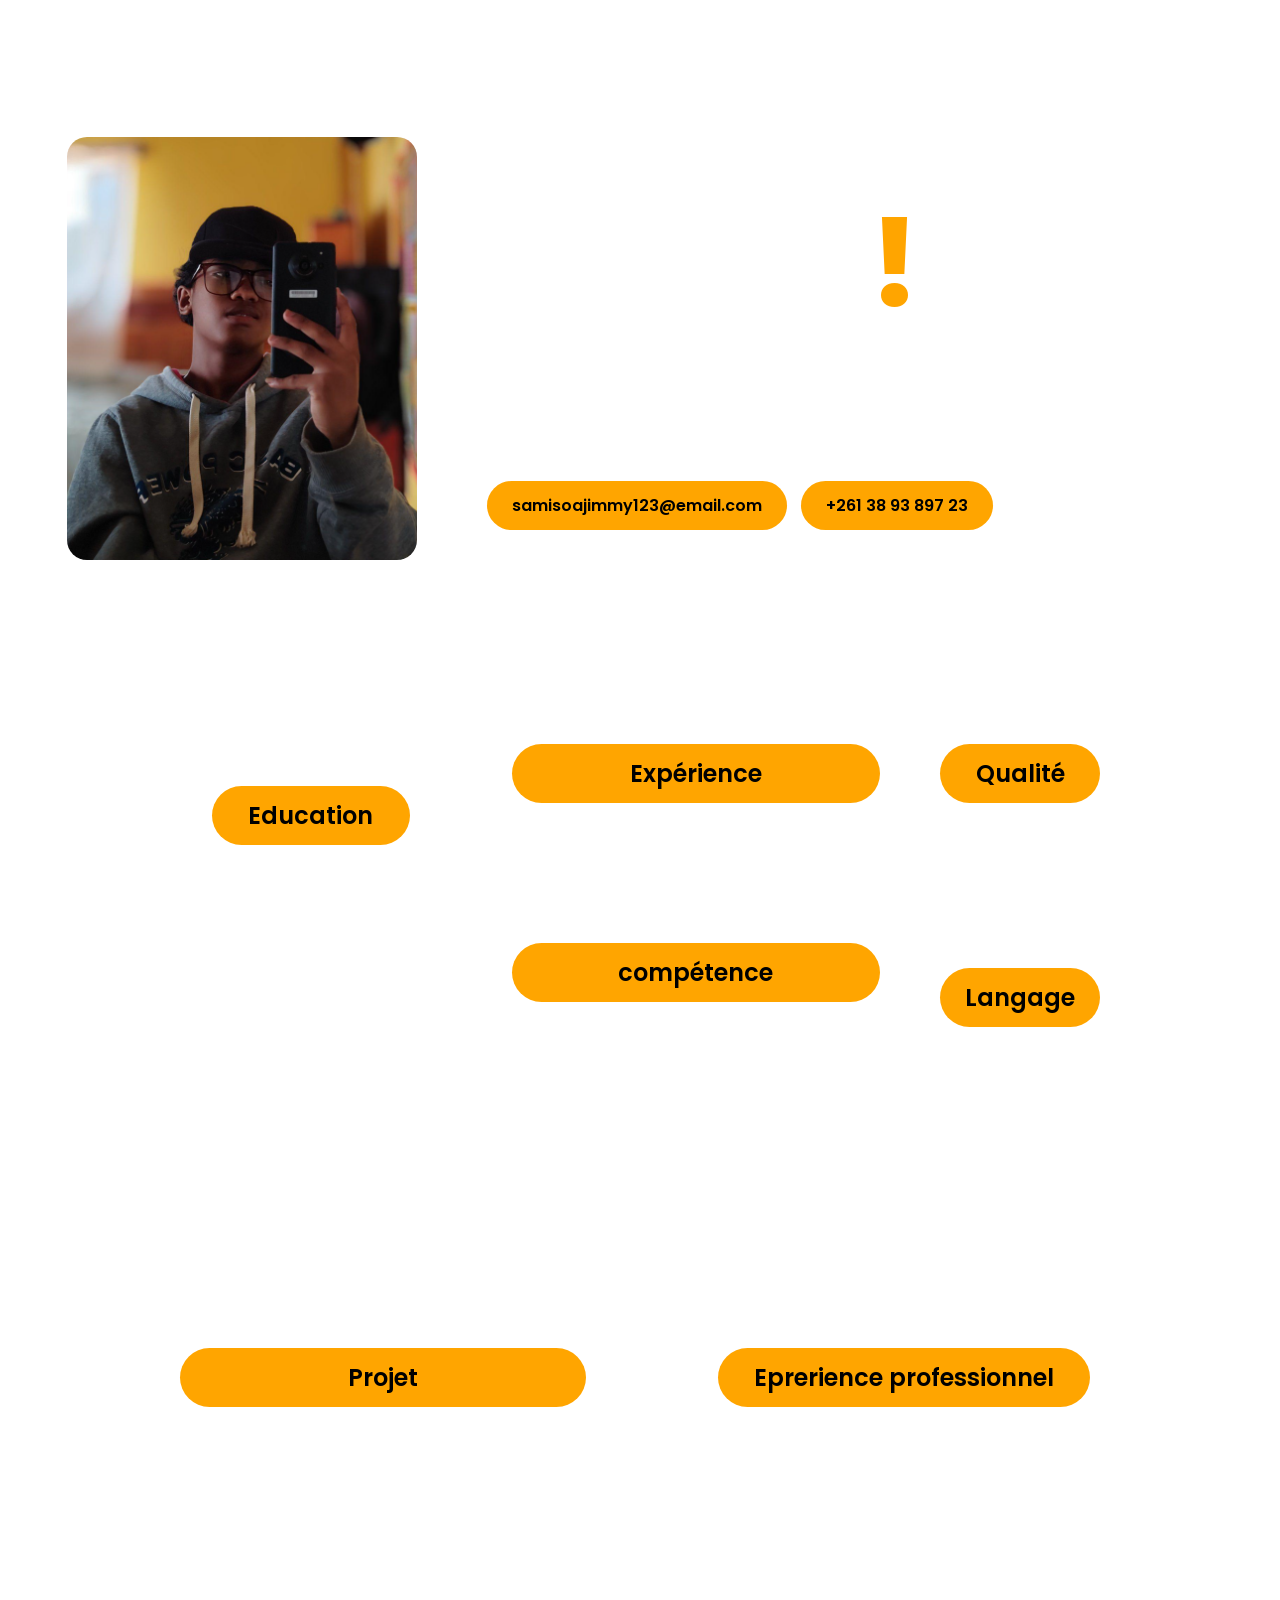
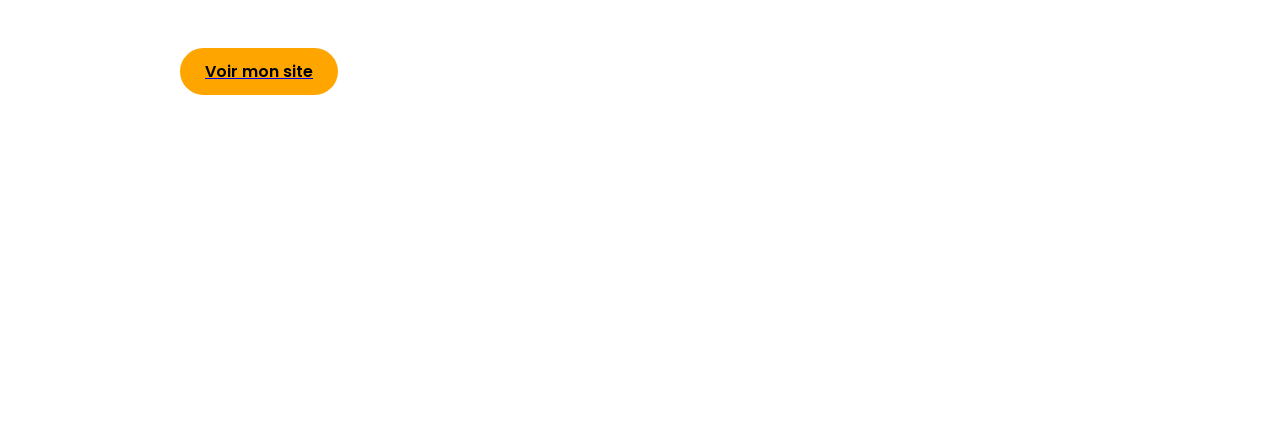
==== Mon cv/cv.html @ 2193b810 "Add files via upload" ====
<!DOCTYPE html>
<html lang="fr">
<head>
    <meta charset="UTF-8">
    <title> Mon Portfolio</title>
    <link rel="stylesheet" href="CSS/style.css">

    <!-- Google Font -->
    <link href="https://fonts.googleapis.com/css2?family=Poppins:wght@300;600;800&display=swap" rel="stylesheet">
</head>
<body>

<section class="profil">

    <div class="photo">
        <img src="IMG/pdp.png" alt="pdp">
    </div>

    <div class="entete">
        <h1 class="salut">SALUT<span>!</span></h1>

        <p>
            Je m'appelle Jimmy et Je suis étudiant en première année à l'EMIT.
            je travaille actuellement sur un designe de portfolio pour améliorer mes compétence en HTML et CSS
        </p>

        <div class="buttons">
            <a href="#">samisoajimmy123@email.com</a>
            <a href="#">+261 38 93 897 23</a>
        </div>
    </div>

</section>    

<section class="parcours">

    <section class="cadre-1">

    <div class="education">
        <h2>Education</h2>
        <p class="date"><strong>2022-2025</strong></p>
        <p class="lycee">-J'ai étudier au Lycée Joël sylvains Ambalavao<br>J'y est obtenu mon bac</p>
        <p class="date"><strong>2013-2022</strong></p>
        <p class="collège">-J'ai étudier à l'Ecole Saint Pierre Ambalavao<br>J'y est obtenu mon CEPE et mon BEPC</p>

    </div>

    </section>

    <section class="cadre-2">

        <div class="expérience">

         <h2>Expérience</h2>

        <ul>
            <li>Création d'un site web en utilisant le language html et css</li>
            <li>Mise en ligne d'un site web en manipulant github, github desktop et github page</li>
        </ul>

        </div>

        <div class="compétence">
        <h2>compétence</h2>
        <ul class="liste-1">
            <li>Maitrise du language HTML</li>
            <li>Maitrise du language CSS</li>
            <li>Débutant en java</li>
        </ul>
    </div>

    </section>

    <section class="cadre-3">

        <div class="qualité">
            <h2>Qualité</h2>
            <ul>
                <li>Motivation</li>
                <li>Curiosité</li>
                <li>Autonomie</li>
                <li>volonté d'apprendre</li>
            </ul>
        </div>

        <div class="langue">
            <h2>Langage</h2>
            <ul>
                <li>français</li>
                <li>anglais</li>
                <li>malagasy</li>
            </ul>
        </div>

    </section>

</section>

<section class="ligne-3">

    <section class="projet">
            <h2>Projet</h2>
        <div class="texte">
            <p>J'ai créé un site web personnel en HTML et CSS pour présenter quelque uns de mes information personnels et professionnels</p>
            <ul>
                <li>Structure en plusieurs pages</li>
                <li>Utilisation de Visual Studio Code</li>
                <li>Mise en ligne sur Github</li>
            </ul>
            <p><br><br><a href="https://emitgroupe.github.io/METU-groupe-7/"><span class="ici">Voir mon site</span></a></p>

        </div>

    </section>

    <section class="cadre-4">

        <h2 class="professionnel">Eprerience professionnel</h2>
        <h2>Vendeur</h2>

        <div class="l1">
            
            <p><span>Vente de produit</span></p>
            <ul>
                <li>Accueil de la clientèle</li>
                <li>Conseil et vente de produits à la clientelle avec les argmentaires appropriés</li>
                <li>Enregistrement des vente et tenue de la caisse</li>
            </ul>

        </div>

        <div class="l2">

            <p><span>Entretien de la boutique</span></p>
            <ul>
                <li>Verification de la bonne tennu de la boutique</li>
                <li>Entretien du point de vente</li>
                <li>Débalage et rangement des produits</li>
            </ul>

        </div>

    </section>

</section>

</body>
</html>
---- Mon cv/CSS/style.css ----
body {
    font-family: 'Poppins', sans-serif;
    background: url(https://img.freepik.com/photos-gratuite/fond-texture-abstrait_1258-30461.jpg);
    color: white;
}

.profil {
    display: flex;
    align-items: center;
    justify-content: center;
    margin: 0px auto;
    margin-top: 100px;
    gap: 70px;
    width: 100%;
    max-width: 1300px;
    height: min(100vh, 500px);
    border: 2px solid white;
    border-radius: 20px;
}

.photo img {
    width: 350px;
    border-radius: 20px;
}

.entete {
    max-width: 730px;
}

.salut {
    font-size: 120px;
    font-weight: 800;
    margin: 0;
}

.salut span {
    color: orange;
}

.entete p {
    font-size: 18px;
    line-height: 1.6;
    margin: 20px 0;
}

.buttons a {
    display: inline-block;
    background: orange;
    color: black;
    padding: 12px 25px;
    border-radius: 30px;
    text-decoration: none;
    margin-right: 10px;
    font-weight: 600;
}

.buttons a:hover {
    background: #ffae42;
}

.parcours{
    display: flex;
    border-left: 2px solid white;
    border-right: 2px solid white;
    border-bottom: 2px solid white;
    padding: 60px;
    margin: 0 100px;
    justify-content: center;
    gap: 50px;
    padding-top: 120px;
}

.cadre-1{
    border: 2px solid white;
    border-radius: 20px;
    padding: 30px;
    margin: 10px;
}

.ici{
    background: orange;
    color: black;
    padding: 12px 25px;
    border-radius: 30px;
    text-decoration: none;
    text-align: center;
    margin-right: 10px;
    font-weight: 600;
    align-items: center;
}

.ligne-3{
    display: flex;
    border-left: 2px solid white;
    border-right: 2px solid white;
    border-bottom: 2px solid white;
    border-bottom-left-radius: 20px;
    border-bottom-right-radius: 20px;
    padding: 70px;
    padding-bottom: 100px;
    margin: 0 100px 100px 100px;
    gap: 50px;
}

.projet .texte{
    max-width: 700px;
}

.cadre-4{
    border-left: 2px solid white;
    padding-left: 70px;
}

.education h2{
    background: orange;
    color: black;
    padding: 12px 25px;
    border-radius: 30px;
    text-decoration: none;
    text-align: center;
    margin-right: 10px;
    font-weight: 600;
}

.expérience h2{
    background: orange;
    color: black;
    padding: 12px 25px;
    border-radius: 30px;
    text-decoration: none;
    text-align: center;
    margin-right: 10px;
    font-weight: 600;
}

.compétence h2{
    background: orange;
    color: black;
    padding: 12px 25px;
    border-radius: 30px;
    text-decoration: none;
    text-align: center;
    margin-right: 10px;
    font-weight: 600;
}

.qualité h2{
    background: orange;
    color: black;
    padding: 12px 25px;
    border-radius: 30px;
    text-decoration: none;
    text-align: center;
    margin-right: 10px;
    font-weight: 600;
}

.langue h2{
    background: orange;
    color: black;
    padding: 12px 25px;
    border-radius: 30px;
    text-decoration: none;
    text-align: center;
    margin-right: 10px;
    font-weight: 600;
}

.projet h2{
    background: orange;
    color: black;
    padding: 12px 25px;
    border-radius: 30px;
    text-decoration: none;
    text-align: center;
    margin-right: 10px;
    font-weight: 600;
}

.professionnel{
    background: orange;
    color: black;
    padding: 12px 25px;
    border-radius: 30px;
    text-decoration: none;
    text-align: center;
    margin-right: 10px;
    font-weight: 600;
}
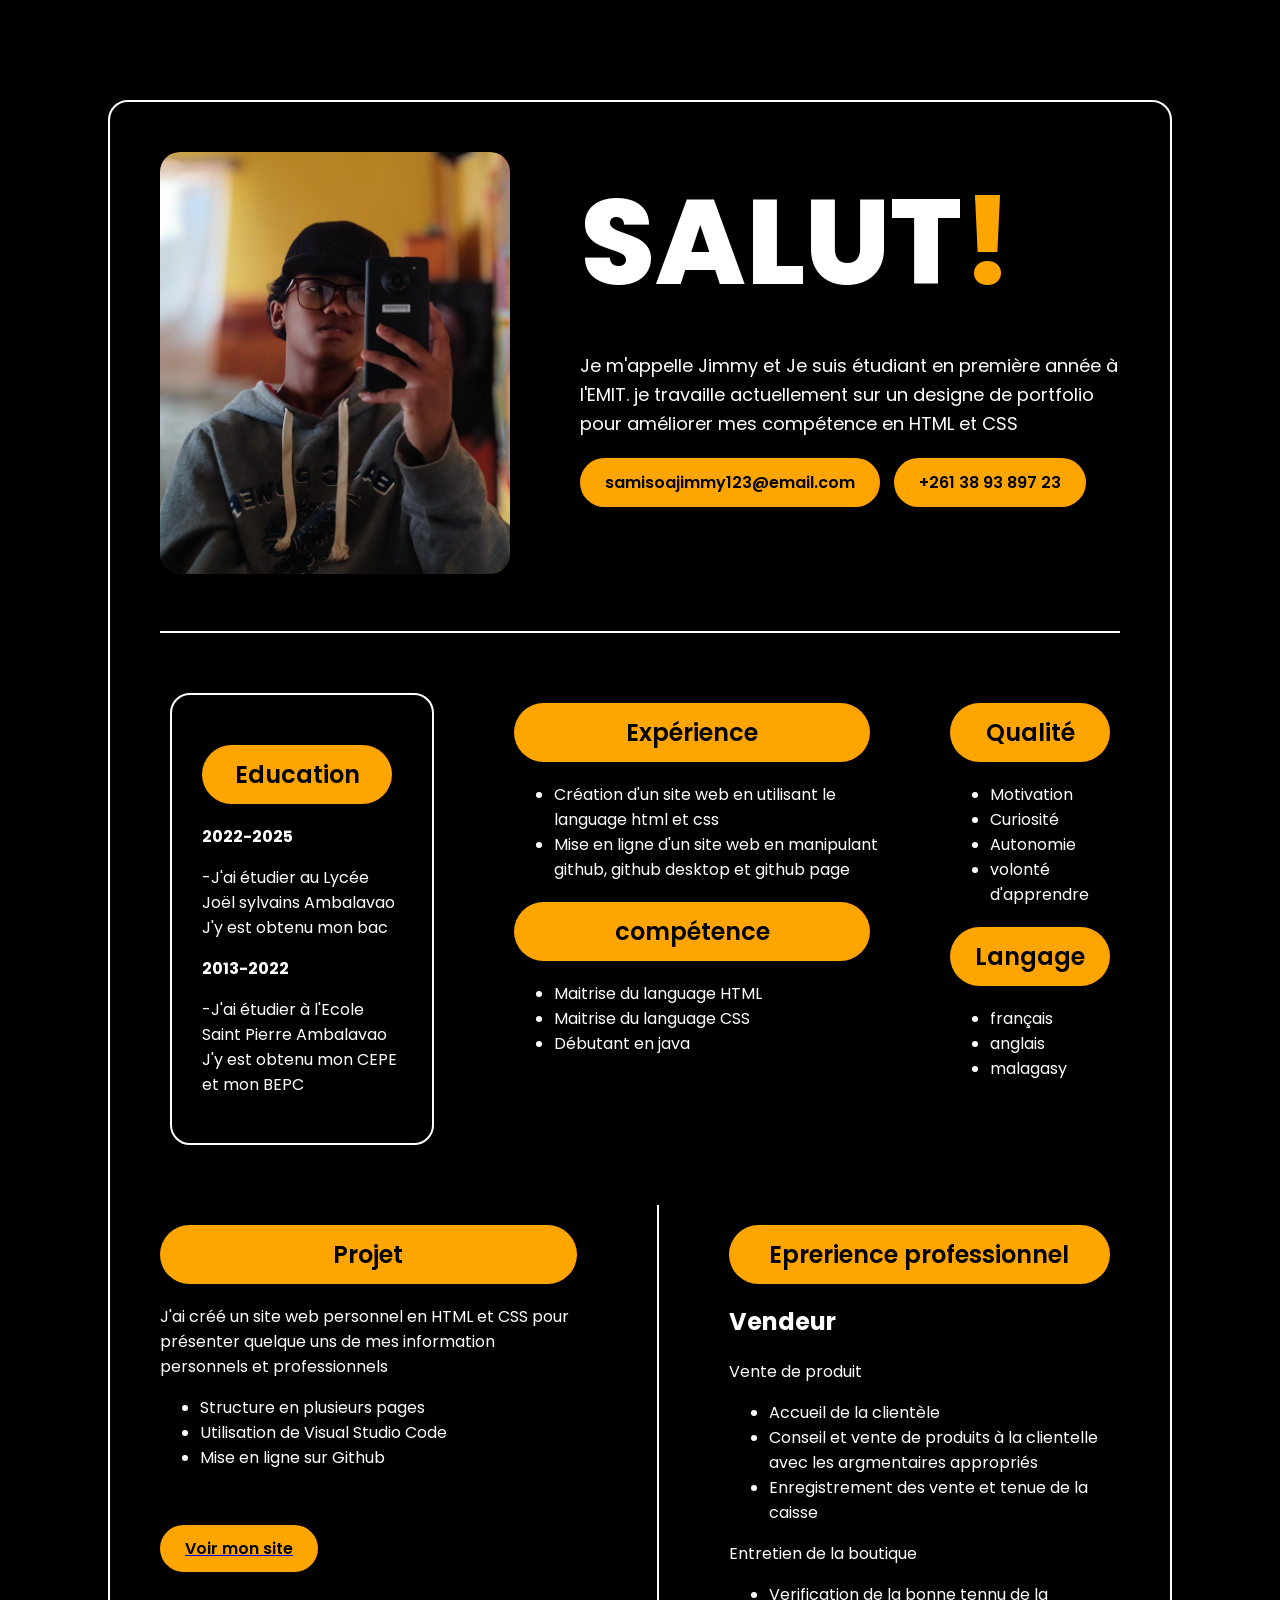
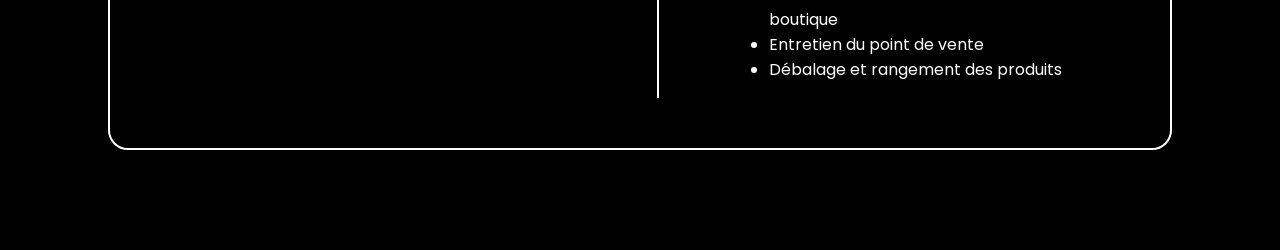
==== commit 3095db16: "Update cv.html" ====
--- a/Mon cv/cv.html
+++ b/Mon cv/cv.html
@@ -9,6 +9,8 @@
     <link href="https://fonts.googleapis.com/css2?family=Poppins:wght@300;600;800&display=swap" rel="stylesheet">
 </head>
 <body>
+
+<section class="tout">
 
 <section class="profil">
 
@@ -143,6 +145,7 @@
     </section>
 
 </section>
+</section>
 
 </body>
-</html>+</html>
--- a/Mon cv/CSS/style.css
+++ b/Mon cv/CSS/style.css
@@ -1,26 +1,22 @@
 body {
     font-family: 'Poppins', sans-serif;
-    background: url(https://img.freepik.com/photos-gratuite/fond-texture-abstrait_1258-30461.jpg);
+    background-color: black;
     color: white;
 }
 
 .profil {
     display: flex;
-    align-items: center;
     justify-content: center;
-    margin: 0px auto;
-    margin-top: 100px;
     gap: 70px;
-    width: 100%;
-    max-width: 1300px;
-    height: min(100vh, 500px);
-    border: 2px solid white;
-    border-radius: 20px;
+    border-bottom: 2px solid white;
+    padding-bottom: 50px;
+    margin-bottom: 50px;
 }
 
 .photo img {
     width: 350px;
     border-radius: 20px;
+    box-shadow: -5px 10px 20px black;
 }
 
 .entete {
@@ -52,22 +48,18 @@
     text-decoration: none;
     margin-right: 10px;
     font-weight: 600;
+    box-shadow: 0 10px 20px black;
 }
 
 .buttons a:hover {
     background: #ffae42;
+    box-shadow: 0 10px 20px black;
 }
 
 .parcours{
     display: flex;
-    border-left: 2px solid white;
-    border-right: 2px solid white;
-    border-bottom: 2px solid white;
-    padding: 60px;
-    margin: 0 100px;
     justify-content: center;
-    gap: 50px;
-    padding-top: 120px;
+    gap: 70px;
 }
 
 .cadre-1{
@@ -75,6 +67,7 @@
     border-radius: 20px;
     padding: 30px;
     margin: 10px;
+    box-shadow: -5px 10px 20px black;
 }
 
 .ici{
@@ -87,19 +80,14 @@
     margin-right: 10px;
     font-weight: 600;
     align-items: center;
+    box-shadow: 0 10px 20px black;
 }
 
 .ligne-3{
     display: flex;
-    border-left: 2px solid white;
-    border-right: 2px solid white;
-    border-bottom: 2px solid white;
-    border-bottom-left-radius: 20px;
-    border-bottom-right-radius: 20px;
-    padding: 70px;
-    padding-bottom: 100px;
-    margin: 0 100px 100px 100px;
-    gap: 50px;
+    justify-content: center;
+    gap: 70px;
+    margin-top: 50px;
 }
 
 .projet .texte{
@@ -120,6 +108,7 @@
     text-align: center;
     margin-right: 10px;
     font-weight: 600;
+    box-shadow: 0 10px 20px black;
 }
 
 .expérience h2{
@@ -131,6 +120,7 @@
     text-align: center;
     margin-right: 10px;
     font-weight: 600;
+    box-shadow: 0 10px 20px black;
 }
 
 .compétence h2{
@@ -142,6 +132,7 @@
     text-align: center;
     margin-right: 10px;
     font-weight: 600;
+    box-shadow: 0 10px 20px black;
 }
 
 .qualité h2{
@@ -153,6 +144,7 @@
     text-align: center;
     margin-right: 10px;
     font-weight: 600;
+    box-shadow: 0 10px 20px black;
 }
 
 .langue h2{
@@ -164,6 +156,7 @@
     text-align: center;
     margin-right: 10px;
     font-weight: 600;
+    box-shadow: 0 10px 20px black;
 }
 
 .projet h2{
@@ -175,6 +168,7 @@
     text-align: center;
     margin-right: 10px;
     font-weight: 600;
+    box-shadow: 0 10px 20px black;
 }
 
 .professionnel{
@@ -186,4 +180,16 @@
     text-align: center;
     margin-right: 10px;
     font-weight: 600;
-}+    box-shadow: 0 10px 20px black;
+}
+
+.tout{
+    background: url(https://wallpapers.com/images/hd/black-solid-background-3333-x-5000-s19wzx8cyirxdjpm.jpg);
+    align-items: center;
+    justify-content: center;
+    margin: 100px;
+    padding: 50px;
+    max-width: 1400px;
+    border: 2px solid white;
+    border-radius: 20px;
+}
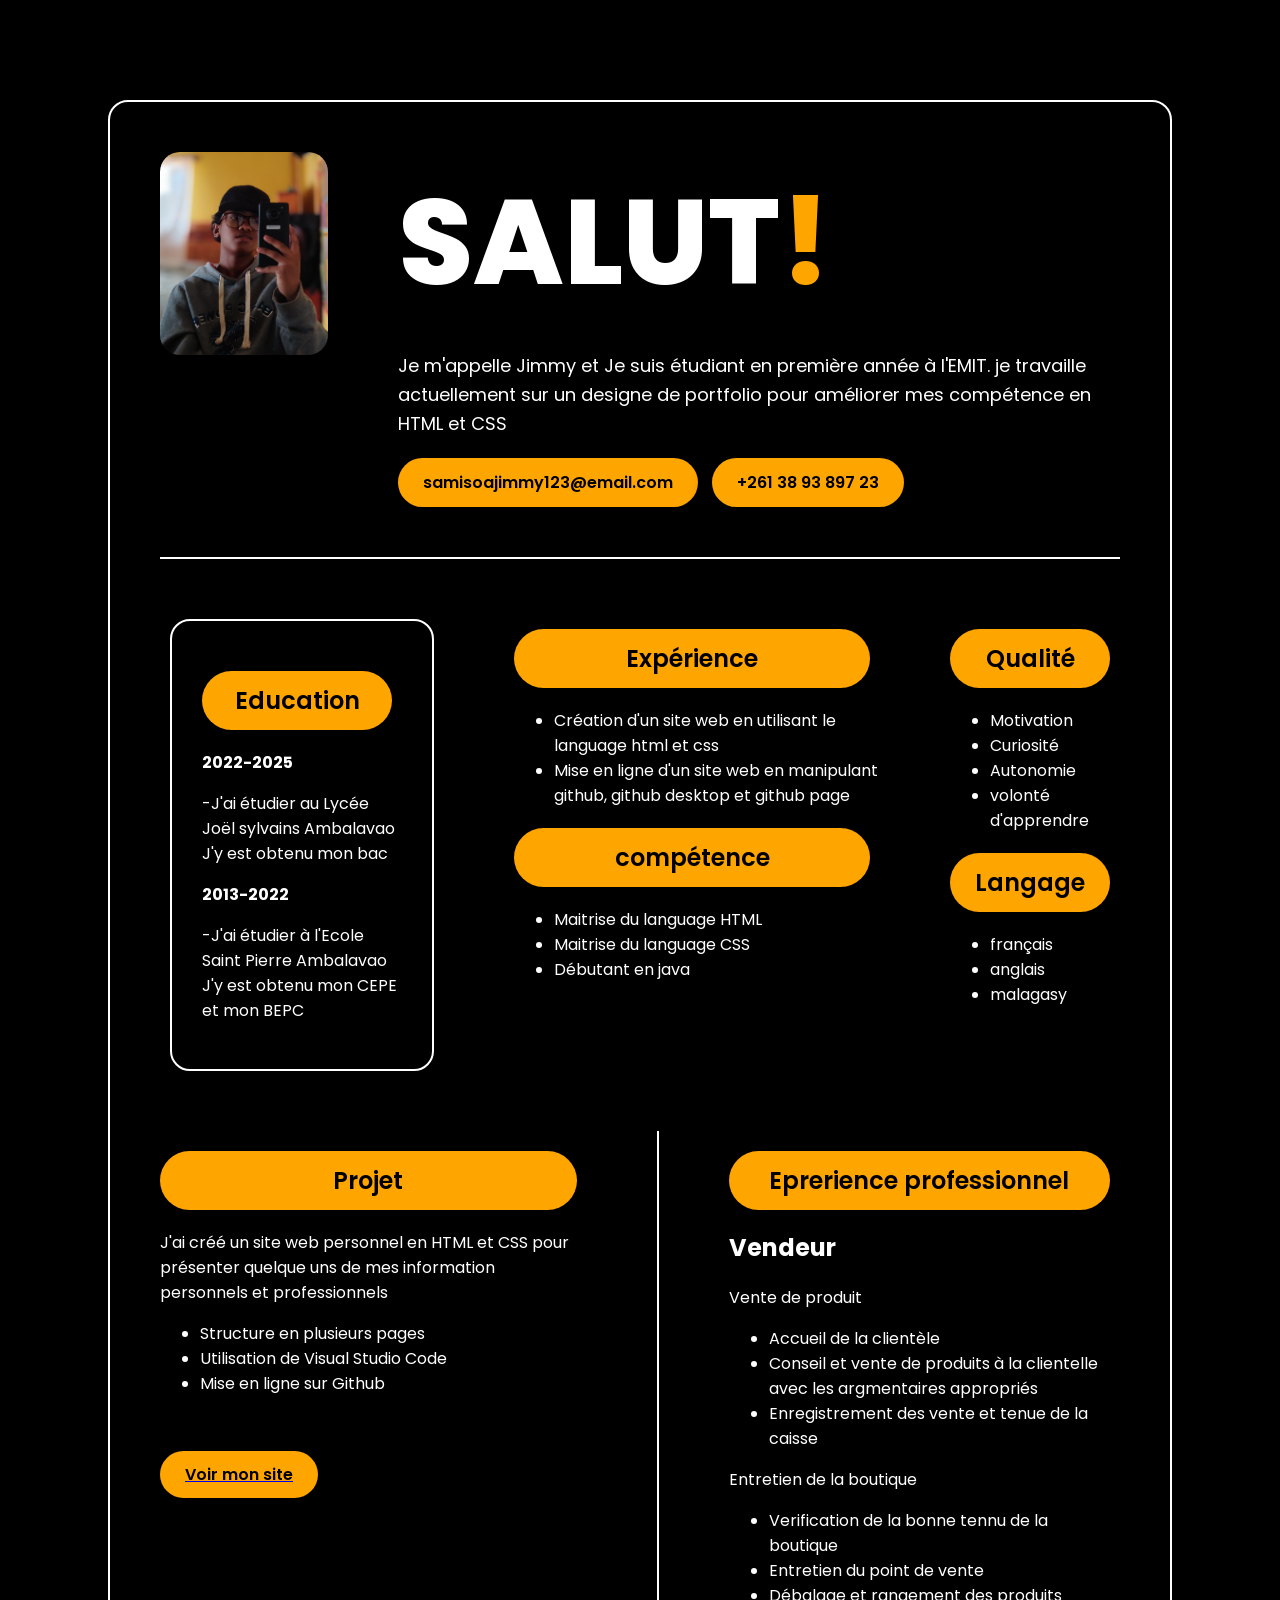
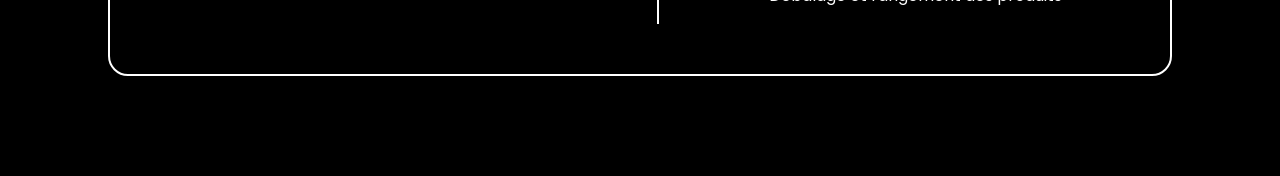
==== commit 52fee799: "Update cv.html" ====
--- a/Mon cv/cv.html
+++ b/Mon cv/cv.html
@@ -149,3 +149,5 @@
 
 </body>
 </html>
+
+
--- a/Mon cv/CSS/style.css
+++ b/Mon cv/CSS/style.css
@@ -17,6 +17,8 @@
     width: 350px;
     border-radius: 20px;
     box-shadow: -5px 10px 20px black;
+    max-width: 100%;
+    height: auto;
 }
 
 .entete {
@@ -193,3 +195,22 @@
     border: 2px solid white;
     border-radius: 20px;
 }
+
+@media screen and (max-width: 768px) {
+
+   .container {
+      flex-direction: column;
+      align-items: center;
+   }
+
+   .image {
+      width: 100%;
+   }
+
+   .text {
+      width: 100%;
+      text-align: center;
+   }
+
+}
+
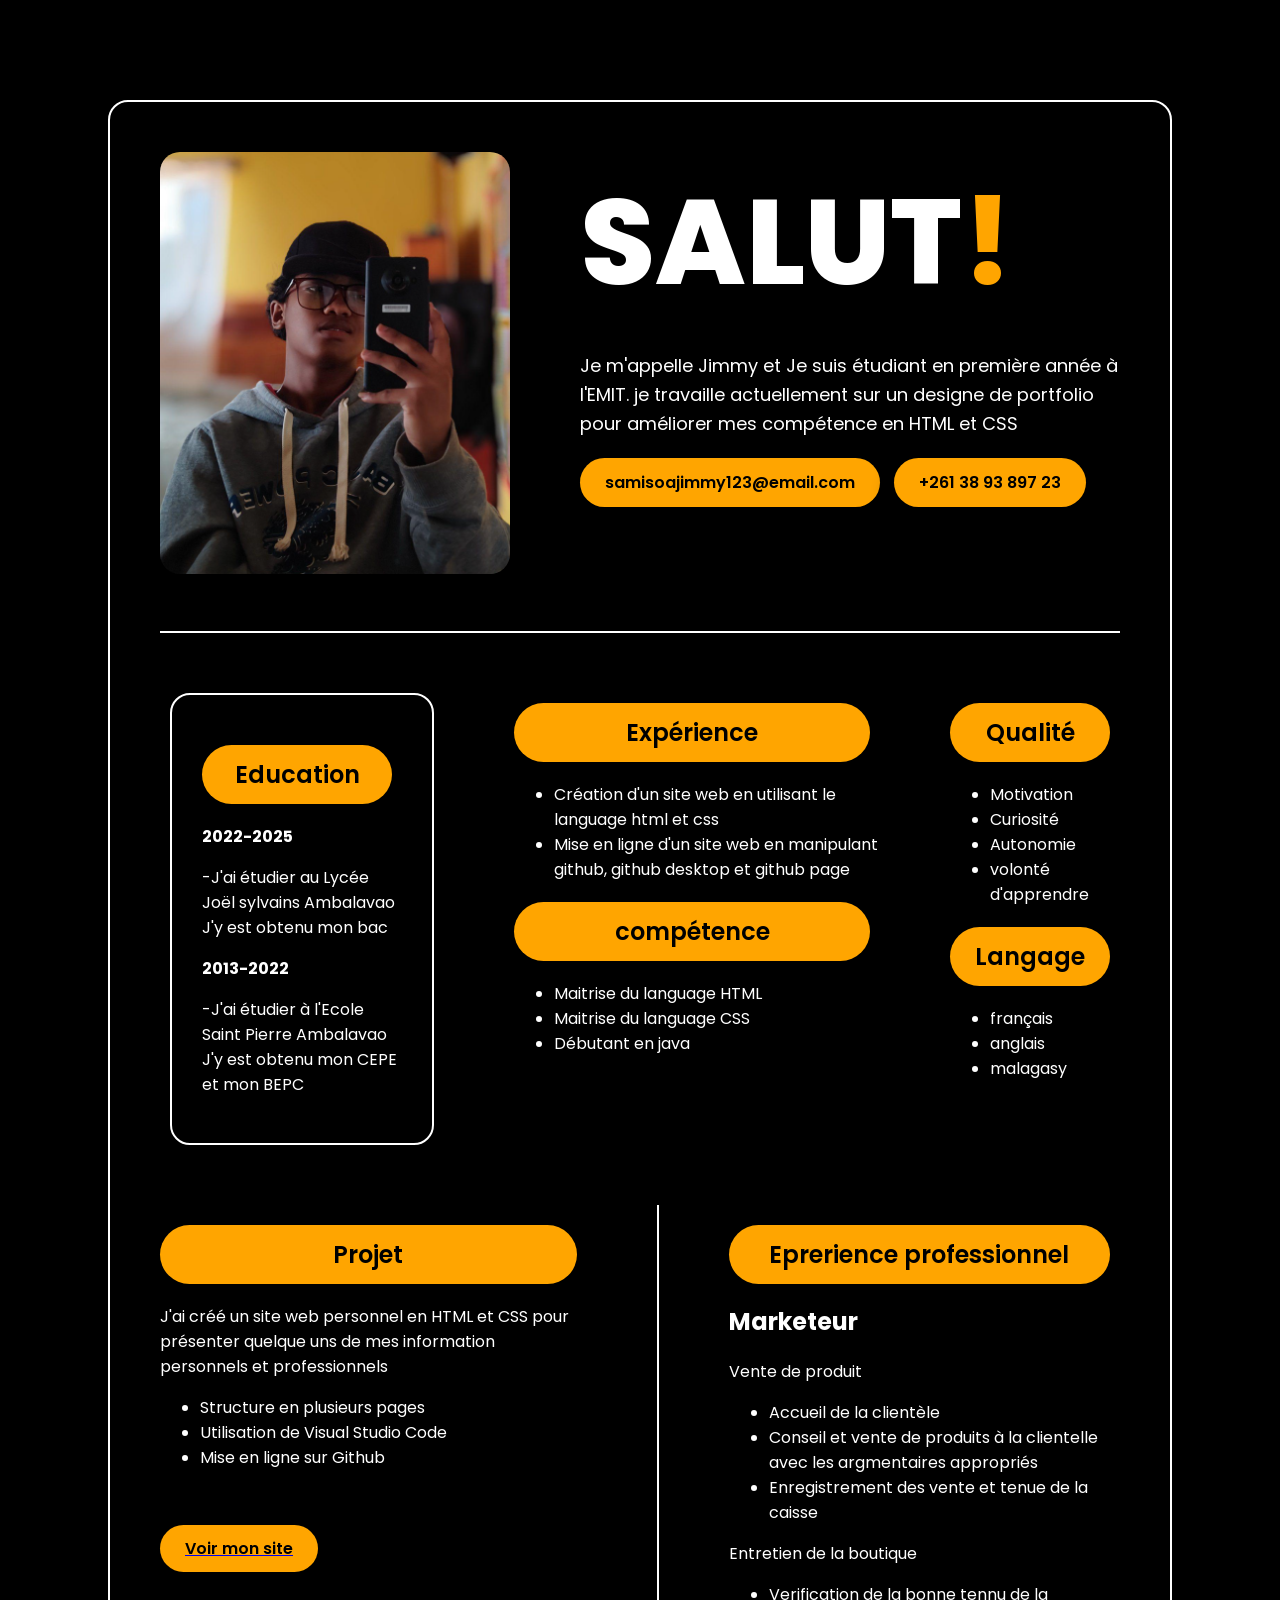
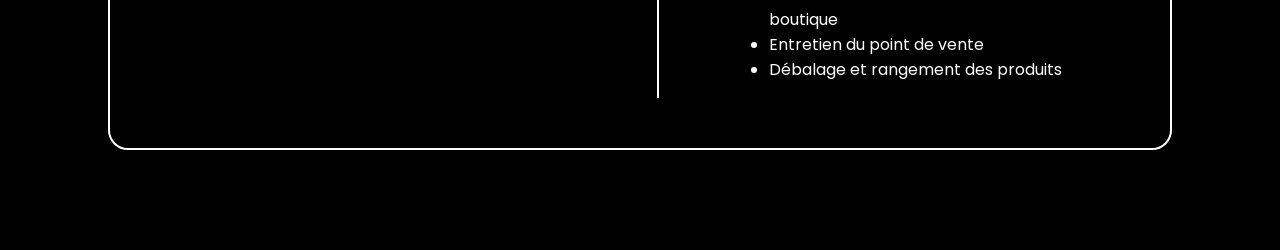
==== commit 9c18deb1: "Update cv.html" ====
--- a/Mon cv/cv.html
+++ b/Mon cv/cv.html
@@ -4,6 +4,7 @@
     <meta charset="UTF-8">
     <title> Mon Portfolio</title>
     <link rel="stylesheet" href="CSS/style.css">
+    <meta name="viewport" content="width=device-width, initial-scale=1.0">
 
     <!-- Google Font -->
     <link href="https://fonts.googleapis.com/css2?family=Poppins:wght@300;600;800&display=swap" rel="stylesheet">
@@ -118,7 +119,7 @@
     <section class="cadre-4">
 
         <h2 class="professionnel">Eprerience professionnel</h2>
-        <h2>Vendeur</h2>
+        <h2>Marketeur</h2>
 
         <div class="l1">
             
@@ -151,3 +152,5 @@
 </html>
 
 
+
+
--- a/Mon cv/CSS/style.css
+++ b/Mon cv/CSS/style.css
@@ -17,8 +17,6 @@
     width: 350px;
     border-radius: 20px;
     box-shadow: -5px 10px 20px black;
-    max-width: 100%;
-    height: auto;
 }
 
 .entete {
@@ -33,6 +31,51 @@
 
 .salut span {
     color: orange;
+    position: relative;
+
+    animation-name: pre;
+    animation-timing-function: ease;
+    animation-iteration-count: infinite;
+    animation-direction: alternate;
+    animation-duration: 1s;
+
+    -webkit-animation-name: pre;
+    -webkit-animation-timing-function: ease;
+    -webkit-animation-iteration-count: infinite;
+    -webkit-animation-direction: alternate;
+    -webkit-animation-duration: 1s;
+
+    -moz-animation-name: pre;
+    -moz-animation-timing-function: ease;
+    -moz-animation-iteration-count: infinite;
+    -moz-animation-direction: alternate;
+    -moz-animation-duration: 1s;
+
+    -o-animation-name: pre;
+    -o-animation-timing-function: ease;
+    -o-animation-iteration-count: infinite;
+    -o-animation-direction: alternate;
+    -o-animation-duration: 1s;
+}
+
+@keyframes pre {
+    0% {bottom: 20px;}
+    100% {bottom: 0px;}
+}
+
+@-o-keyframes pre {
+    0% {bottom: 20px;}
+    100% {bottom: 0px;}
+}
+
+@-moz-keyframes pre {
+    0% {bottom: 20px;}
+    100% {bottom: 0px;}
+}
+
+@-webkit-keyframes pre {
+    0% {bottom: 20px;}
+    100% {bottom: 0px;}
 }
 
 .entete p {
@@ -70,6 +113,12 @@
     padding: 30px;
     margin: 10px;
     box-shadow: -5px 10px 20px black;
+    transition: 0.4s;
+}
+
+.cadre-1:hover{
+    transform: translateY(-5px);
+    box-shadow: 0 0 10px white;
 }
 
 .ici{
@@ -83,6 +132,14 @@
     font-weight: 600;
     align-items: center;
     box-shadow: 0 10px 20px black;
+    transition: 0.4s;
+}
+
+.ici:hover{
+    transform: translateY(-5px);
+    box-shadow: 0 0 10px aqua;
+    border: 2px solid white;
+    background-color: aqua;
 }
 
 .ligne-3{
@@ -111,6 +168,13 @@
     margin-right: 10px;
     font-weight: 600;
     box-shadow: 0 10px 20px black;
+    transition: 0.4s;
+}
+
+.education h2:hover{
+    transform: translateY(-5px);
+    box-shadow: 0 0 10px white;
+    border: 2px solid white;
 }
 
 .expérience h2{
@@ -123,6 +187,13 @@
     margin-right: 10px;
     font-weight: 600;
     box-shadow: 0 10px 20px black;
+    transition: 0.4s;
+}
+
+.expérience h2:hover{
+    transform: translateY(-5px);
+    box-shadow: 0 0 10px white;
+    border: 2px solid white;
 }
 
 .compétence h2{
@@ -135,6 +206,13 @@
     margin-right: 10px;
     font-weight: 600;
     box-shadow: 0 10px 20px black;
+    transition: 0.4s;
+}
+
+.compétence h2:hover{
+    transform: translateY(-5px);
+    box-shadow: 0 0 10px white;
+    border: 2px solid white;
 }
 
 .qualité h2{
@@ -147,6 +225,13 @@
     margin-right: 10px;
     font-weight: 600;
     box-shadow: 0 10px 20px black;
+    transition: 0.4s;
+}
+
+.qualité h2:hover{
+    transform: translateY(-5px);
+    box-shadow: 0 0 10px white;
+    border: 2px solid white;
 }
 
 .langue h2{
@@ -159,6 +244,13 @@
     margin-right: 10px;
     font-weight: 600;
     box-shadow: 0 10px 20px black;
+    transition: 0.4s;
+}
+
+.langue h2:hover{
+    transform: translateY(-5px);
+    box-shadow: 0 0 10px white;
+    border: 2px solid white;
 }
 
 .projet h2{
@@ -171,6 +263,13 @@
     margin-right: 10px;
     font-weight: 600;
     box-shadow: 0 10px 20px black;
+    transition: 0.4s;
+}
+
+.projet h2:hover{
+    transform: translateY(-5px);
+    box-shadow: 0 0 10px white;
+    border: 2px solid white;
 }
 
 .professionnel{
@@ -183,6 +282,13 @@
     margin-right: 10px;
     font-weight: 600;
     box-shadow: 0 10px 20px black;
+    transition: 0.4s;
+}
+
+.professionnel:hover{
+    transform: translateY(-5px);
+    box-shadow: 0 0 10px white;
+    border: 2px solid white;
 }
 
 .tout{
@@ -196,21 +302,65 @@
     border-radius: 20px;
 }
 
-@media screen and (max-width: 768px) {
-
-   .container {
-      flex-direction: column;
-      align-items: center;
-   }
-
-   .image {
-      width: 100%;
-   }
-
-   .text {
-      width: 100%;
-      text-align: center;
-   }
-
-}
-
+.diplome{
+    font-style: italic;
+    color: gray;
+}
+
+
+
+
+@media (max-width: 768px) {
+
+    body {
+        padding: 10px;
+    }
+
+    .tout {
+        margin: 20px;
+        padding: 20px;
+    }
+
+    .profil {
+        flex-direction: column;
+        align-items: center;
+        gap: 30px;
+        text-align: center;
+    }
+
+    .photo img {
+        width: 250px;
+    }
+
+    .salut {
+        font-size: 50px;
+    }
+
+    .entete {
+        max-width: 100%;
+    }
+
+    .parcours {
+        flex-direction: column;
+        align-items: center;
+        gap: 30px;
+    }
+
+    .ligne-3 {
+        flex-direction: column;
+        align-items: center;
+        gap: 30px;
+    }
+
+    .cadre-4 {
+        border-left: none;
+        padding-left: 0;
+    }
+
+    .buttons a {
+        display: block;
+        margin: 10px auto;
+        width: 80%;
+    }
+
+}
